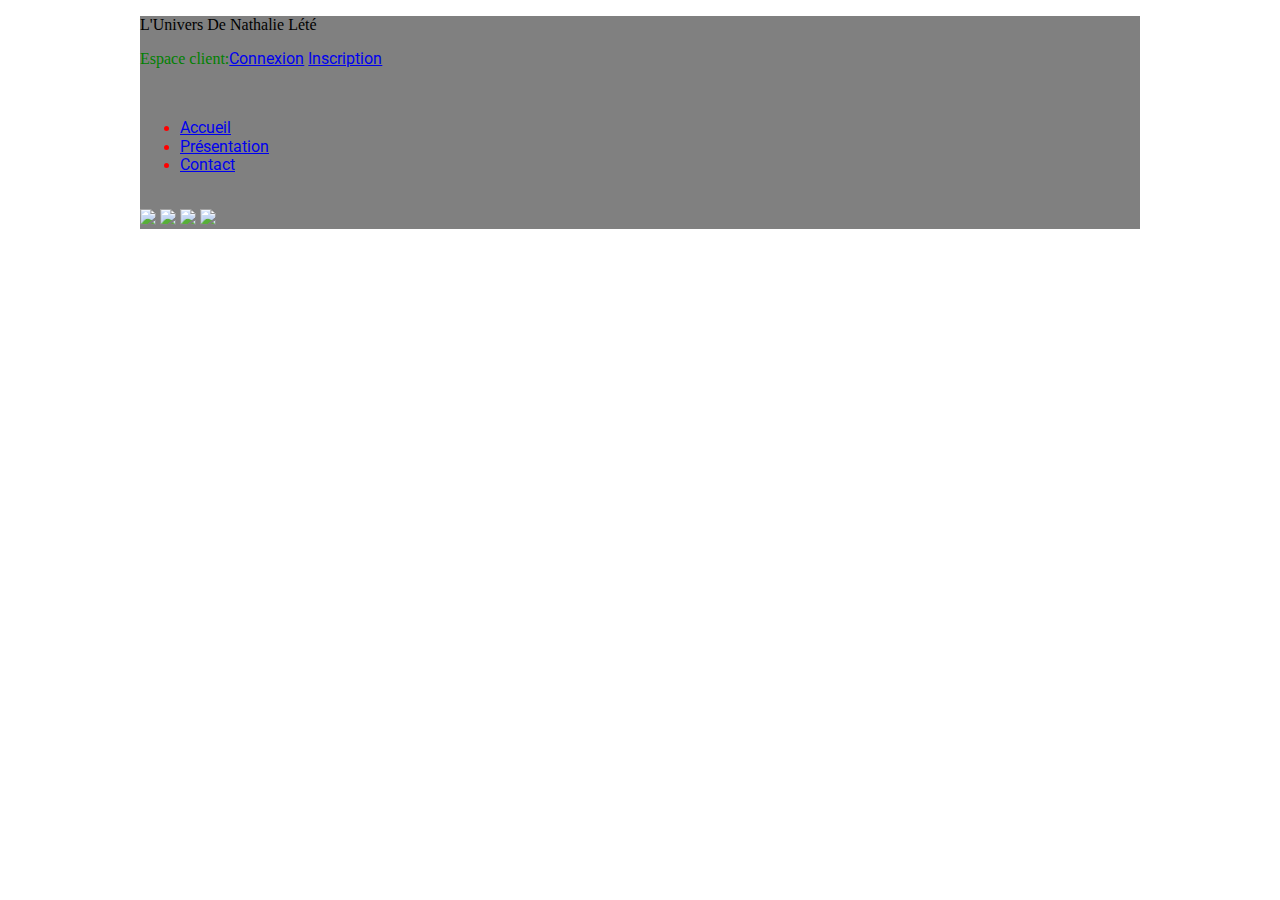
==== 04 html css avance/index.html @ 507bc79f "22102017" ====
<!DOCTYPE html>
<html>
    <head>
        <meta charset="utf-8">
        <title>Atelier 04-HTML-CSS avancés</title>
        <link rel="stylesheet" href="css/normalize.css">
        <link rel="stylesheet" href="css/styles.css">
        <meta name="description" content="Une description unique pour chaque page, en relation avec son thème.">
    </head>
    <body>
        <div class="page">
             <p>L'Univers De Nathalie Lété</p>
             <div class="topheader">
                 <p>Espace client:<a href=connexion.php"">Connexion</a> <a href="inscription.php">Inscription</a> </p>
             </div>

             <header>
                 <a href="index.html"><img src=""></a>
                 <nav>
                     <ul>
                         <li class="current"><a href="index.html">Accueil</a></li>
                         <li><a href="presenta
                            tion.html">Présentation</a></li>
                         <li><a href="contact.html">Contact</a>
                     </ul>
                 </nav>
             </header>
             <div id="projecteur">
                 <img src="">
            </div>
            <section>
                 <aside></aside>
                 <article></article>
                 <div class="partenaire">
                 <img src="#">
                 <img src="#">
                 <img src="#">
                 <img src="#">
                </div>
            </section>
            <footer>
                <div class="googlemap"></div>
                <div class="newsletter"></div>
                <div class="contact"></div>
            </footer>
        </div>
        </body>
    </html>



















    </body>


</html>
---- 04 html css avance/css/styles.css ----
@import url('https://fonts.googleapis.com/css?family=Roboto');
a, h1 , h3 {
    font-family: 'Roboto', sans-serif;
}
.page {width:100%;max-width:1000px ;
    background-color: grey;
    margin:0 auto;
}
nav ul li{
    color: red;
}

.topheader p {color: green;}
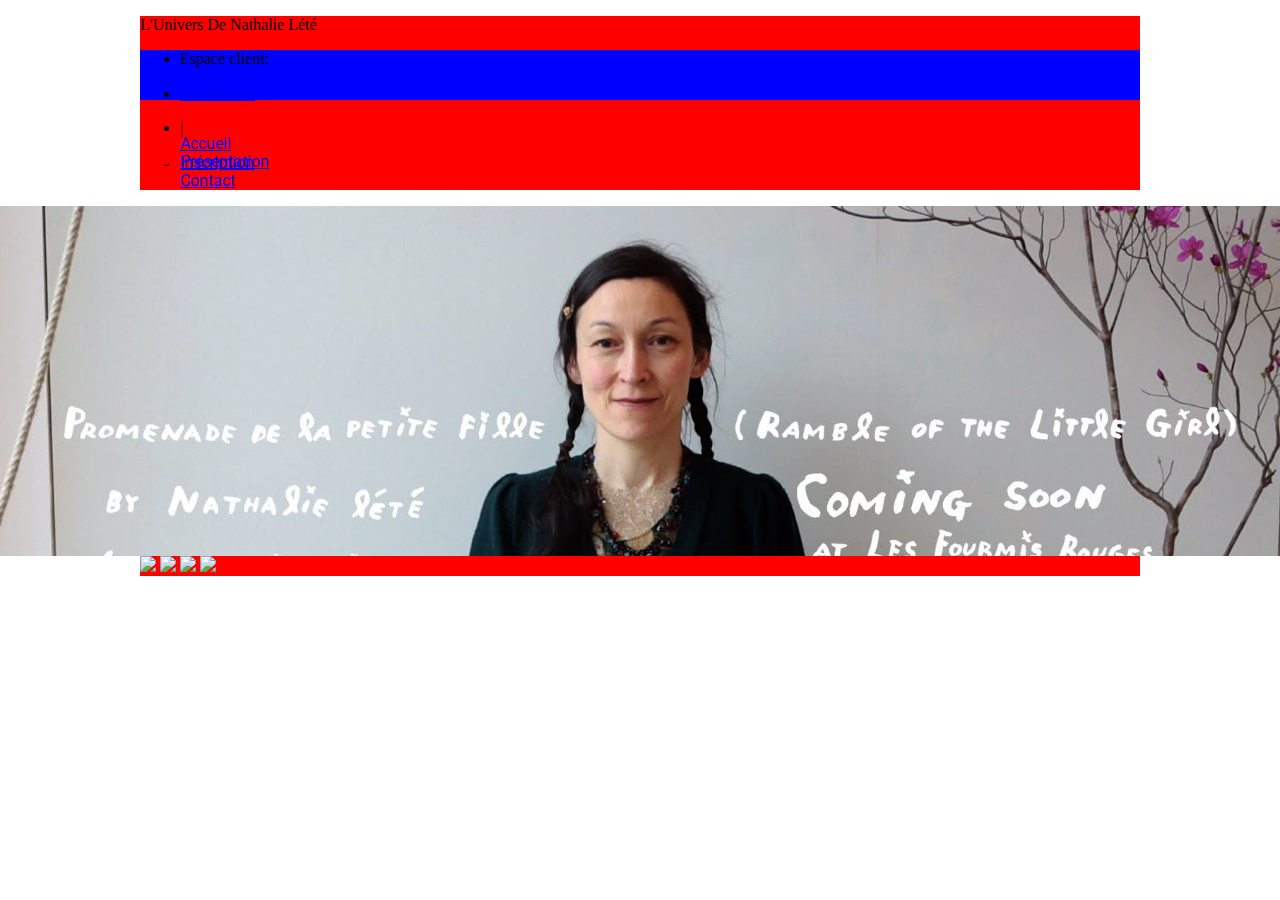
==== commit ca0fb4c1: "23/10/2017" ====
--- a/04 html css avance/index.html
+++ b/04 html css avance/index.html
@@ -11,23 +11,34 @@
         <div class="page">
              <p>L'Univers De Nathalie Lété</p>
              <div class="topheader">
-                 <p>Espace client:<a href=connexion.php"">Connexion</a> <a href="inscription.php">Inscription</a> </p>
-             </div>
+
+            <ul>
+                <li>  <p>Espace client:</p></li>
+                <li><a href=connexion.php"">Connexion</a> </li>
+                <li><p>|</p> </li>
+                <li> <a href="inscription.php">Inscription</a></li>
+            </ul>
+             </div> <!--/TOPHEADER-->
+           
 
              <header>
+
                  <a href="index.html"><img src=""></a>
                  <nav>
                      <ul>
                          <li class="current"><a href="index.html">Accueil</a></li>
-                         <li><a href="presenta
-                            tion.html">Présentation</a></li>
-                         <li><a href="contact.html">Contact</a>
+                         <li><a href="presentation.html">Présentation</a></li>
+                         <li><a href="contact.html">Contact</a></li>
                      </ul>
                  </nav>
              </header>
+        </div>
+
              <div id="projecteur">
-                 <img src="">
+                 
             </div>
+        <div class="page">
+
             <section>
                  <aside></aside>
                  <article></article>
@@ -38,6 +49,8 @@
                  <img src="#">
                 </div>
             </section>
+
+
             <footer>
                 <div class="googlemap"></div>
                 <div class="newsletter"></div>
--- a/04 html css avance/css/styles.css
+++ b/04 html css avance/css/styles.css
@@ -2,12 +2,44 @@
 a, h1 , h3 {
     font-family: 'Roboto', sans-serif;
 }
-.page {width:100%;max-width:1000px ;
-    background-color: grey;
+.page {
+    width:100%;
+    /* height:1000px; */
+    max-width:1000px;
+    background-color: red;
     margin:0 auto;
 }
+
 nav ul li{
-    color: red;
+    color:red;
 }
 
-.topheader p {color: green;}+.topheader  {
+    width:100%;
+    height:50px;
+    background:blue;
+
+}
+
+.topheader  ul  {
+      
+
+
+}
+
+
+.topheader ul a {
+
+
+}
+
+
+#projecteur {
+    background-image:url(../image/maxresdefault.jpg); 
+    width:100%;
+    height:350px;
+    background-size:cover;  
+}
+
+
+
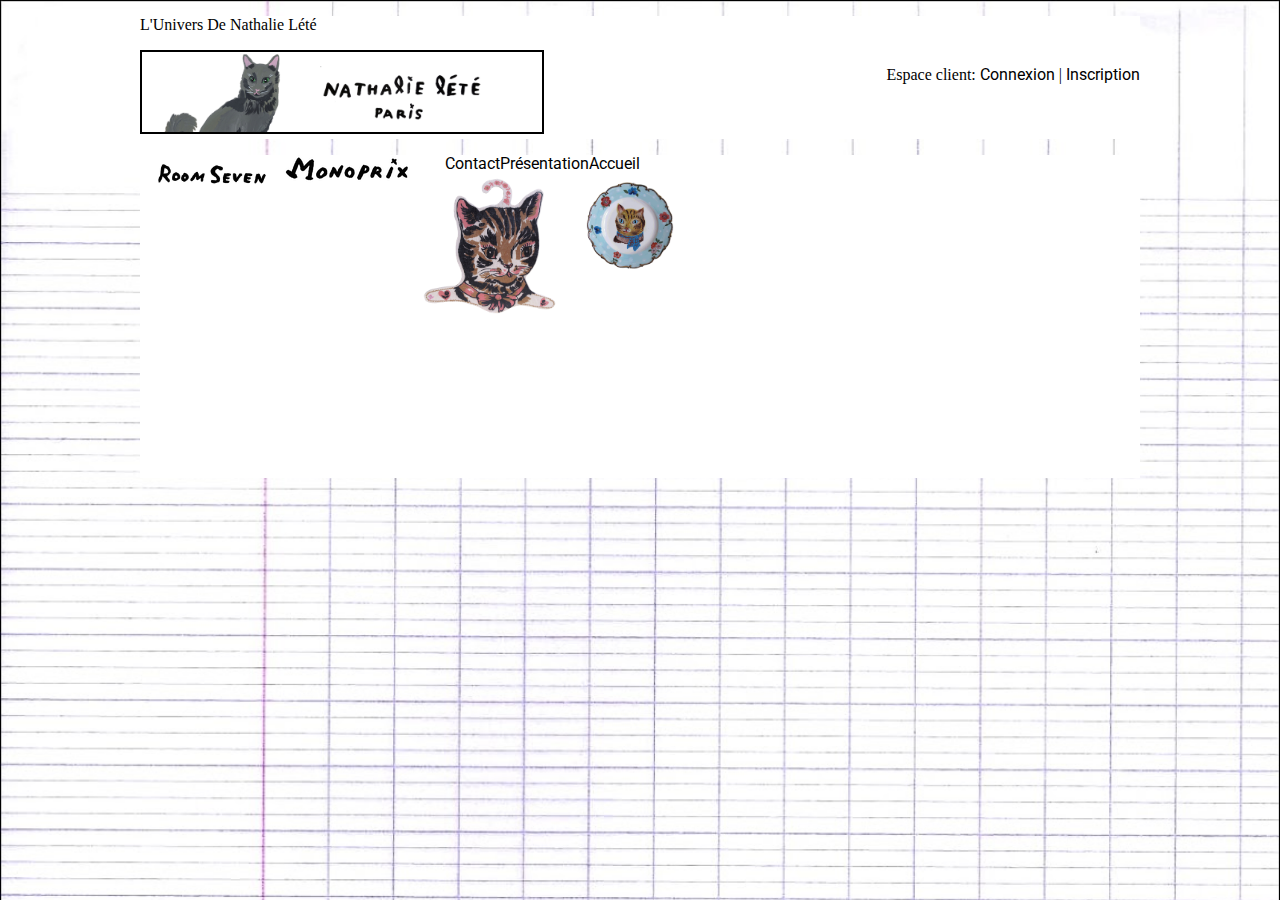
==== commit 0445faae: "23/10/2017" ====
--- a/04 html css avance/index.html
+++ b/04 html css avance/index.html
@@ -10,20 +10,18 @@
     <body>
         <div class="page">
              <p>L'Univers De Nathalie Lété</p>
+
              <div class="topheader">
-
-            <ul>
-                <li>  <p>Espace client:</p></li>
-                <li><a href=connexion.php"">Connexion</a> </li>
-                <li><p>|</p> </li>
-                <li> <a href="inscription.php">Inscription</a></li>
-            </ul>
+                    <p>Espace client:
+                    <a href=connexion.php"">Connexion</a>
+                    | 
+                    <a href="inscription.php">Inscription</a></p>
              </div> <!--/TOPHEADER-->
            
 
              <header>
 
-                 <a href="index.html"><img src=""></a>
+                 <a href="index.html"><img src="image/logo.jpg"></a>
                  <nav>
                      <ul>
                          <li class="current"><a href="index.html">Accueil</a></li>
@@ -40,19 +38,22 @@
         <div class="page">
 
             <section>
-                 <aside></aside>
+
+                <aside></aside>
                  <article></article>
                  <div class="partenaire">
-                 <img src="#">
-                 <img src="#">
-                 <img src="#">
-                 <img src="#">
+                    <img src="image/partenaire1.png">
+                    <img src="image/partenaire2.png">
+                    <img src="image/partenaire3.gif">
+                    <img src="image/partenaire4.gif">
                 </div>
             </section>
 
 
             <footer>
-                <div class="googlemap"></div>
+                <div class="googlemap">
+                    <iframe src="https://www.google.com/maps/embed?pb=!1m18!1m12!1m3!1d167998.10803373056!2d2.2069770643680573!3d48.85877410312378!2m3!1f0!2f0!3f0!3m2!1i1024!2i768!4f13.1!3m3!1m2!1s0x47e66e1f06e2b70f%3A0x40b82c3688c9460!2sParis!5e0!3m2!1sfr!2sfr!4v1508794777127" width="400" height="300" frameborder="0" style="border:0" allowfullscreen></iframe>
+                </div>
                 <div class="newsletter"></div>
                 <div class="contact"></div>
             </footer>
--- a/04 html css avance/css/styles.css
+++ b/04 html css avance/css/styles.css
@@ -2,44 +2,47 @@
 a, h1 , h3 {
     font-family: 'Roboto', sans-serif;
 }
-.page {
-    width:100%;
-    /* height:1000px; */
-    max-width:1000px;
-    background-color: red;
+
+body {
+    background-image:url(../image/background.jpg);
+    background-size:cover; 
+
+}
+.page {width:100%;max-width:1000px ;
+    background-color:white;
     margin:0 auto;
+    
 }
 
-nav ul li{
-    color:red;
+a {
+    text-decoration:none;
+    color: black; 
 }
 
-.topheader  {
-    width:100%;
-    height:50px;
-    background:blue;
+.topheader{
+    float:right ;
+}
+
+header img {
+      border:2px solid black;
+      width:400px;
 
 }
 
-.topheader  ul  {
-      
-
-
+nav {
+    width:500px;
 }
-
-
-.topheader ul a {
-
-
-}
-
-
-#projecteur {
-    background-image:url(../image/maxresdefault.jpg); 
-    width:100%;
-    height:350px;
-    background-size:cover;  
+nav ul li{
+    color: red;
+    display: inline-block;
+    float: right;
 }
 
 
 
+
+
+.partenaire img {
+    width:140px;
+    float:left;
+}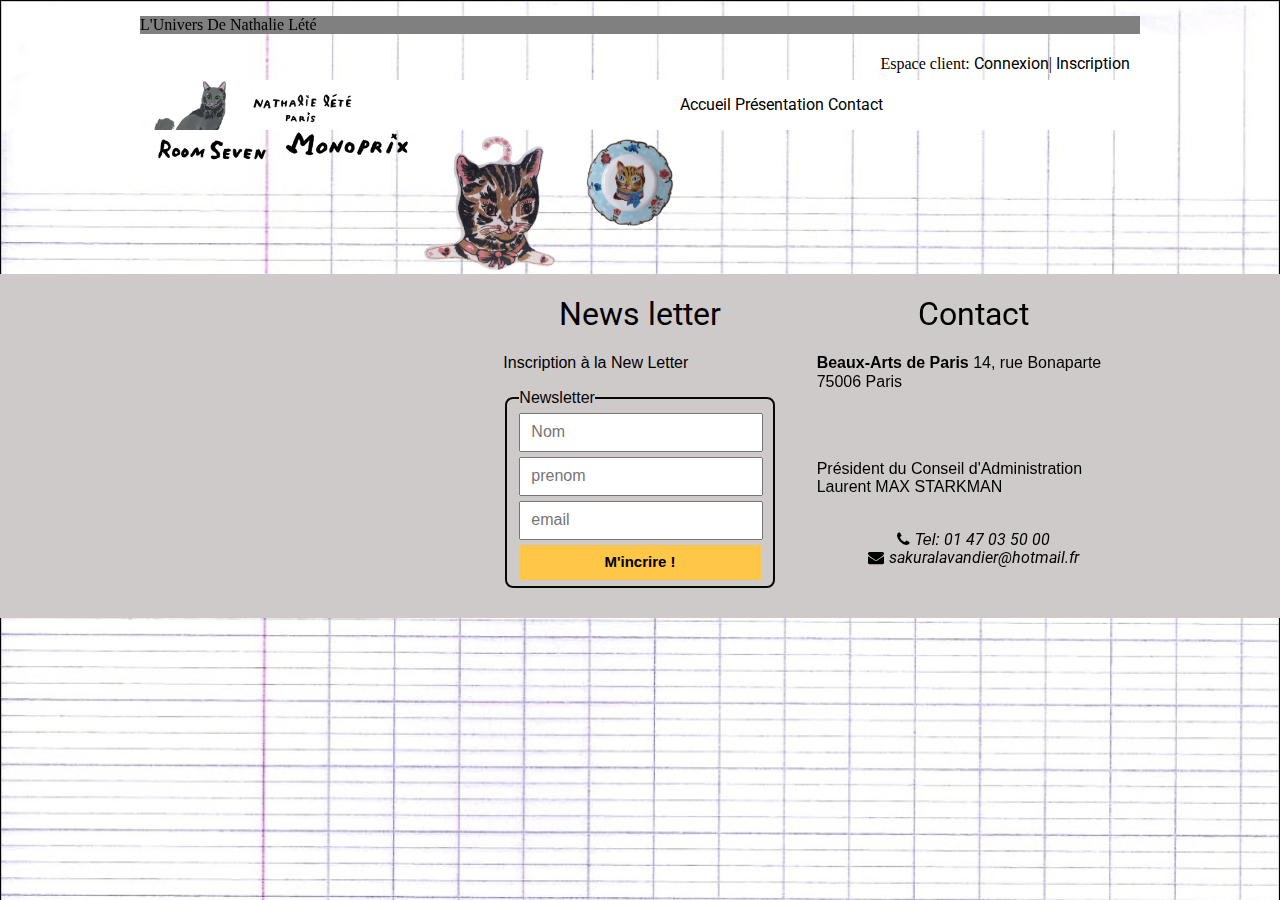
==== commit 26ef308c: "24/10/2017" ====
--- a/04 html css avance/index.html
+++ b/04 html css avance/index.html
@@ -5,23 +5,27 @@
         <title>Atelier 04-HTML-CSS avancés</title>
         <link rel="stylesheet" href="css/normalize.css">
         <link rel="stylesheet" href="css/styles.css">
+        <!--google font-->
+        <link href="https://maxcdn.bootstrapcdn.com/font-awesome/4.7.0/css/font-awesome.min.css" rel="stylesheet" integrity="sha384-wvfXpqpZZVQGK6TAh5PVlGOfQNHSoD2xbE+QkPxCAFlNEevoEH3Sl0sibVcOQVnN" crossorigin="anonymous">
+
         <meta name="description" content="Une description unique pour chaque page, en relation avec son thème.">
     </head>
+
     <body>
         <div class="page">
              <p>L'Univers De Nathalie Lété</p>
 
              <div class="topheader">
-                    <p>Espace client:
-                    <a href=connexion.php"">Connexion</a>
-                    | 
-                    <a href="inscription.php">Inscription</a></p>
+                  <p>Espace client:
+                    <a href=connexion.php"">Connexion</a>|
+                    <a href="inscription.php">Inscription</a>
+                  </p>
              </div> <!--/TOPHEADER-->
            
 
-             <header>
-
-                 <a href="index.html"><img src="image/logo.jpg"></a>
+     <header>
+         <div class="logo">
+                     <a href="index.html"><img src="image/logo.jpg"></a></div>
                  <nav>
                      <ul>
                          <li class="current"><a href="index.html">Accueil</a></li>
@@ -35,6 +39,7 @@
              <div id="projecteur">
                  
             </div>
+
         <div class="page">
 
             <section>
@@ -48,38 +53,56 @@
                     <img src="image/partenaire4.gif">
                 </div>
             </section>
-
+       </div>
 
             <footer>
-                <div class="googlemap">
-                    <iframe src="https://www.google.com/maps/embed?pb=!1m18!1m12!1m3!1d167998.10803373056!2d2.2069770643680573!3d48.85877410312378!2m3!1f0!2f0!3f0!3m2!1i1024!2i768!4f13.1!3m3!1m2!1s0x47e66e1f06e2b70f%3A0x40b82c3688c9460!2sParis!5e0!3m2!1sfr!2sfr!4v1508794777127" width="400" height="300" frameborder="0" style="border:0" allowfullscreen></iframe>
+                <div class="page">
+                    <div class="gmap">
+                        <iframe src="https://www.google.com/maps/embed?pb=!1m18!1m12!1m3!1d167998.10803373056!2d2.2069770643680573!3d48.85877410312378!2m3!1f0!2f0!3f0!3m2!1i1024!2i768!4f13.1!3m3!1m2!1s0x47e66e1f06e2b70f%3A0x40b82c3688c9460!2sParis!5e0!3m2!1sfr!2sfr!4v1508794777127" width="100%" height="300" frameborder="0" style="border:0" allowfullscreen></iframe>
+                    </div>
+                    <div class="newsletter">
+                        <h1>News letter</h1>
+     
+                        <p>Inscription à la New Letter</p>
+     
+                        <form  name="NomDuFormulaire"
+                               action="FichierChargeDuTraitementDeMonFormulaire.php"
+                               method="POST">
+     
+     
+                            <fieldset>
+                                <legend>Newsletter</legend>
+                                <input type="text" name="nom" placeholder="Nom">
+                                <input type="text" name="prenom" placeholder="prenom">
+                                <input type="email" name="email" placeholder="email" required>
+     
+                                <input type="submit" value= "M'incrire !">
+                            </fieldset>
+                        </form>
+                    </div>
+     
+                    <div class="contact">
+                         <h1>Contact</h1>
+                            <p><strong >Beaux-Arts de Paris</strong>
+                             14, rue Bonaparte
+                             75006 Paris</p>
+                             <br><br>
+                             <p> Président du Conseil d'Administration
+                                 Laurent MAX STARKMAN</p>
+                             <br>
+                            
+                        <address>
+                             <i class="fa fa-phone" aria-hidden="true"></i>
+                          Tel:<a href=" tel: 0147035000"> 01 47 03 50 00 </a>
+                          
+                             <br>
+                             <i class="fa fa-envelope" aria-hidden="true"></i>
+                             <a href="sakuralavandier@hotmail.fr">sakuralavandier@hotmail.fr</a>
+                        </address>                         
+                    </div>
                 </div>
-                <div class="newsletter"></div>
-                <div class="contact"></div>
             </footer>
-        </div>
+       
         </body>
     </html>
 
-
-
-
-
-
-
-
-
-
-
-
-
-
-
-
-
-
-
-    </body>
-
-
-</html>--- a/04 html css avance/css/styles.css
+++ b/04 html css avance/css/styles.css
@@ -8,8 +8,10 @@
     background-size:cover; 
 
 }
-.page {width:100%;max-width:1000px ;
-    background-color:white;
+.page {
+    width:100%;
+    max-width:1000px ;
+    background-color:grey;
     margin:0 auto;
     
 }
@@ -19,30 +21,127 @@
     color: black; 
 }
 
-.topheader{
-    float:right ;
+.topheader  {
+    float:left;
+    width: 100%;
+    height: 30px;
 }
 
-header img {
-      border:2px solid black;
-      width:400px;
+.topheader p {
+    text-align: right;
+    margin: 0;
+    line-height: 28px;
+    margin: 0px 10px 00;
+}
+
+
+header {
+    width: 100%;
+    height: 50px;
+    background: white;
+    float: left;
 
 }
+.logo {
+      width:25%;
+      height:auto;
+      float: left;
+}
 
+.logo img{
+    height:50px;
+}
+
+
+             /* MENU DU HEADER */
 nav {
     width:500px;
+    float: right;
+
 }
 nav ul li{
     color: red;
     display: inline-block;
-    float: right;
+    text-align: right;
+}
+.partenaire img {
+    width:140px;
+    float:left;
 }
 
 
 
+footer {
+    width:100%;
+    height:auto;
+    float: left;
+    font-family: Arial, Helvetica, sans-serif;
+    background-color: rgb(207, 202, 202);
 
+}
 
-.partenaire img {
-    width:140px;
+footer h1, .footer p{
+   font-weight:normal;
+   text-align: center;
+
+}
+
+.gmap {
+    width:calc(100%/3);
+    height: auto;
+    float: left;
+    box-sizing: border-box;
+    margin-top : 20px; 
+}
+
+.newsletter {
+    width:calc(100%/3);
+    height:auto; 
     float:left;
+    padding:0 30px 30px 30px; 
+    box-sizing:border-box ;
+}
+
+.contact {
+    width:calc(100%/3);
+    height:auto;
+    float:left;
+    padding:0 10px 0 10px;
+    box-sizing: border-box; 
+}
+
+.contact a {
+     text-decoration:none;
+     color: black;
+}
+address {
+    text-align:center;
+} 
+
+address a:hover {
+    transition-duration:1s;
+    color:white;   
+}
+.newsletter input[type=submit] {
+    width:100%;
+    height:35px;
+    border:0;
+    background:#ffc648;
+    font-size: 15px;
+    font-weight: bold;
+    cursor:pointer;
+}
+
+.newsletter fieldset {
+   font-family:'roboto Condensed',sans-serif;
+   border-radius: 8px;
+   border:2px solid rgb(7, 7, 7);
+   color: rgb(5, 5, 5);
+   height:180px;
+}
+.newsletter input {
+     width:91%;
+     height:25px;
+     margin-bottom:5px;
+     padding:5px 10px;
 }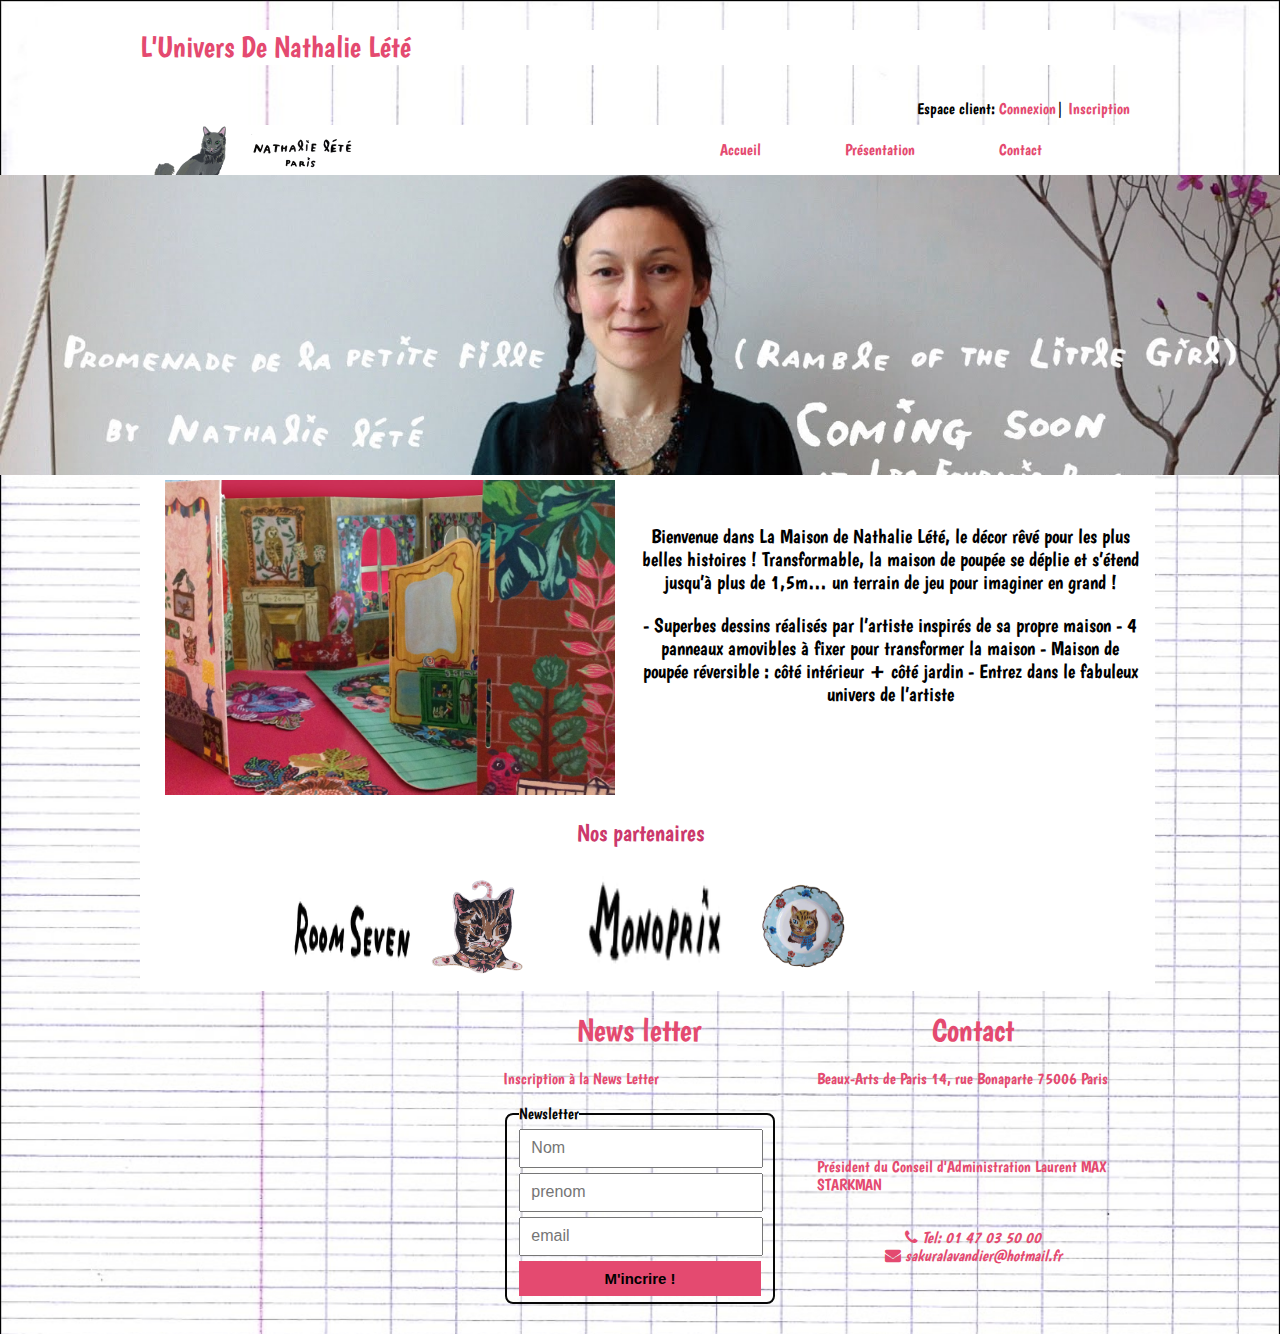
==== commit c9851a2a: "25/10/2017" ====
--- a/04 html css avance/index.html
+++ b/04 html css avance/index.html
@@ -13,8 +13,9 @@
 
     <body>
         <div class="page">
-             <p>L'Univers De Nathalie Lété</p>
-
+         <div id="accroche">
+            <p>L'Univers De Nathalie Lété</p>
+        </div>
              <div class="topheader">
                   <p>Espace client:
                     <a href=connexion.php"">Connexion</a>|
@@ -38,19 +39,33 @@
 
              <div id="projecteur">
                  
-            </div>
+         </div>
 
         <div class="page">
 
             <section>
 
-                <aside></aside>
-                 <article></article>
-                 <div class="partenaire">
-                    <img src="image/partenaire1.png">
-                    <img src="image/partenaire2.png">
-                    <img src="image/partenaire3.gif">
-                    <img src="image/partenaire4.gif">
+                <aside><img src="image/maison.jpg"> </aside>
+
+                 <article>
+                     <p>
+                            Bienvenue dans La Maison de Nathalie Lété, le décor rêvé pour les plus belles histoires ! Transformable, la maison de poupée se déplie et s’étend jusqu’à plus de 1,5m… un terrain de jeu pour imaginer en grand !
+                        </p><p>
+                            - Superbes dessins réalisés par l’artiste inspirés de sa propre maison
+                            - 4 panneaux amovibles  à  fixer pour transformer la maison
+                            - Maison de poupée réversible : côté intérieur + côté jardin
+                            - Entrez dans le fabuleux univers de l’artiste   
+                    </p>
+                 </article>
+
+         <div class="partenaire">
+             <h2>Nos partenaires</h2>
+             <ul>
+                  <li> <img src="image/partenaire1.png"></li> 
+                  <li> <img src="image/partenaire3.gif"></li>
+                  <li> <img src="image/partenaire2.png"></li> 
+                  <li> <img src="image/partenaire4.gif"></li>  
+             </ul>
                 </div>
             </section>
        </div>
@@ -63,14 +78,14 @@
                     <div class="newsletter">
                         <h1>News letter</h1>
      
-                        <p>Inscription à la New Letter</p>
+                        <p>Inscription à la News Letter</p>
      
                         <form  name="NomDuFormulaire"
                                action="FichierChargeDuTraitementDeMonFormulaire.php"
                                method="POST">
      
-     
-                            <fieldset>
+                        <!--le cadre de la news letter avec les input dedans-->
+                            <fieldset> 
                                 <legend>Newsletter</legend>
                                 <input type="text" name="nom" placeholder="Nom">
                                 <input type="text" name="prenom" placeholder="prenom">
@@ -83,7 +98,7 @@
      
                     <div class="contact">
                          <h1>Contact</h1>
-                            <p><strong >Beaux-Arts de Paris</strong>
+                            <p>Beaux-Arts de Paris
                              14, rue Bonaparte
                              75006 Paris</p>
                              <br><br>
--- a/04 html css avance/css/styles.css
+++ b/04 html css avance/css/styles.css
@@ -1,24 +1,34 @@
-@import url('https://fonts.googleapis.com/css?family=Roboto');
+@import url('https://fonts.googleapis.com/css?family=Boogaloo');
+
 a, h1 , h3 {
-    font-family: 'Roboto', sans-serif;
+    font-family: 'Boogaloo', cursive;
+}
+
+
+#accroche p {
+   font-size:30px;
+   color: rgb(228, 74, 112);
+
 }
 
 body {
     background-image:url(../image/background.jpg);
     background-size:cover; 
+    font-family: 'Boogaloo', cursive;
 
 }
 .page {
     width:100%;
     max-width:1000px ;
-    background-color:grey;
+    background-color:white;
     margin:0 auto;
-    
-}
+}
+
+ 
 
 a {
     text-decoration:none;
-    color: black; 
+    color: rgb(228, 74, 112);
 }
 
 .topheader  {
@@ -60,13 +70,109 @@
 
 }
 nav ul li{
-    color: red;
+    color:rgb(228, 74, 112);
     display: inline-block;
     text-align: right;
-}
-.partenaire img {
-    width:140px;
-    float:left;
+    margin: 0 40px;
+}
+
+#projcteur {
+     width:100% ;
+     height:auto ;
+     float: left;
+}
+
+#projecteur {
+     width:100%;
+     height: 300px;
+     background-image: url(../image/maxresdefault.jpg);
+     background-size: cover;
+     float: left;
+     background-position-y: -40px;
+
+}
+
+
+.partenaire  {
+    width:100%;
+    height: auto;
+    float:left;
+    /* margin-top:-4px;  */
+    
+}
+
+.partenaire h2 {
+    text-align: center;
+    font-weight: normal;
+    padding-bottom:20 px; 
+    color:rgb(204, 57, 108);
+
+}
+
+.partenaire ul{
+    margin:0;
+    padding:0;
+    width: 75%;
+    margin-left: 125px;
+}
+
+.partenaire ul li {
+    width:20%;
+    display:inline-block; 
+
+}
+
+.partenaire ul li img {
+     max-width:100% ;
+     /* width:50%; */
+     height: 100px;
+     box-sizing: border-box;
+     margin:10px;
+     float: left;
+
+}
+
+
+
+
+
+section {
+    width:100%;
+    height:auto ;
+    float: left;
+    background-color:white ;
+    padding-right:15px;  
+}
+
+section aside {
+    width:50%;
+    float: left;
+    height:auto ;
+}
+
+section aside img {
+     width:100% ;
+     max-width:100% ;
+     padding: 1% 5% 0 5%;
+     box-sizing: border-box;
+
+}
+section article{
+    padding-top: 30px;
+}
+section article p {
+     font-family: 'Boogaloo', cursive;
+     font-size: 20px;
+     color: black;
+     text-align:center ;
+
+     
+}
+
+section article h3 {
+
+     text-align:center;
+     font-weight:normal; 
 }
 
 
@@ -75,8 +181,8 @@
     width:100%;
     height:auto;
     float: left;
-    font-family: Arial, Helvetica, sans-serif;
-    background-color: rgb(207, 202, 202);
+    font-family: 'Boogaloo', cursive;
+    background-color: ;rgb(194, 41, 99);
 
 }
 
@@ -100,6 +206,7 @@
     float:left;
     padding:0 30px 30px 30px; 
     box-sizing:border-box ;
+    color: rgb(228, 74, 112);
 }
 
 .contact {
@@ -108,11 +215,12 @@
     float:left;
     padding:0 10px 0 10px;
     box-sizing: border-box; 
+    color: rgb(228, 74, 112); 
 }
 
 .contact a {
      text-decoration:none;
-     color: black;
+     color: rgb(228, 74, 112);
 }
 address {
     text-align:center;
@@ -126,14 +234,14 @@
     width:100%;
     height:35px;
     border:0;
-    background:#ffc648;
+    background: rgb(228, 74, 112);
     font-size: 15px;
     font-weight: bold;
     cursor:pointer;
 }
 
 .newsletter fieldset {
-   font-family:'roboto Condensed',sans-serif;
+   font-family: 'Boogaloo', cursive;
    border-radius: 8px;
    border:2px solid rgb(7, 7, 7);
    color: rgb(5, 5, 5);
